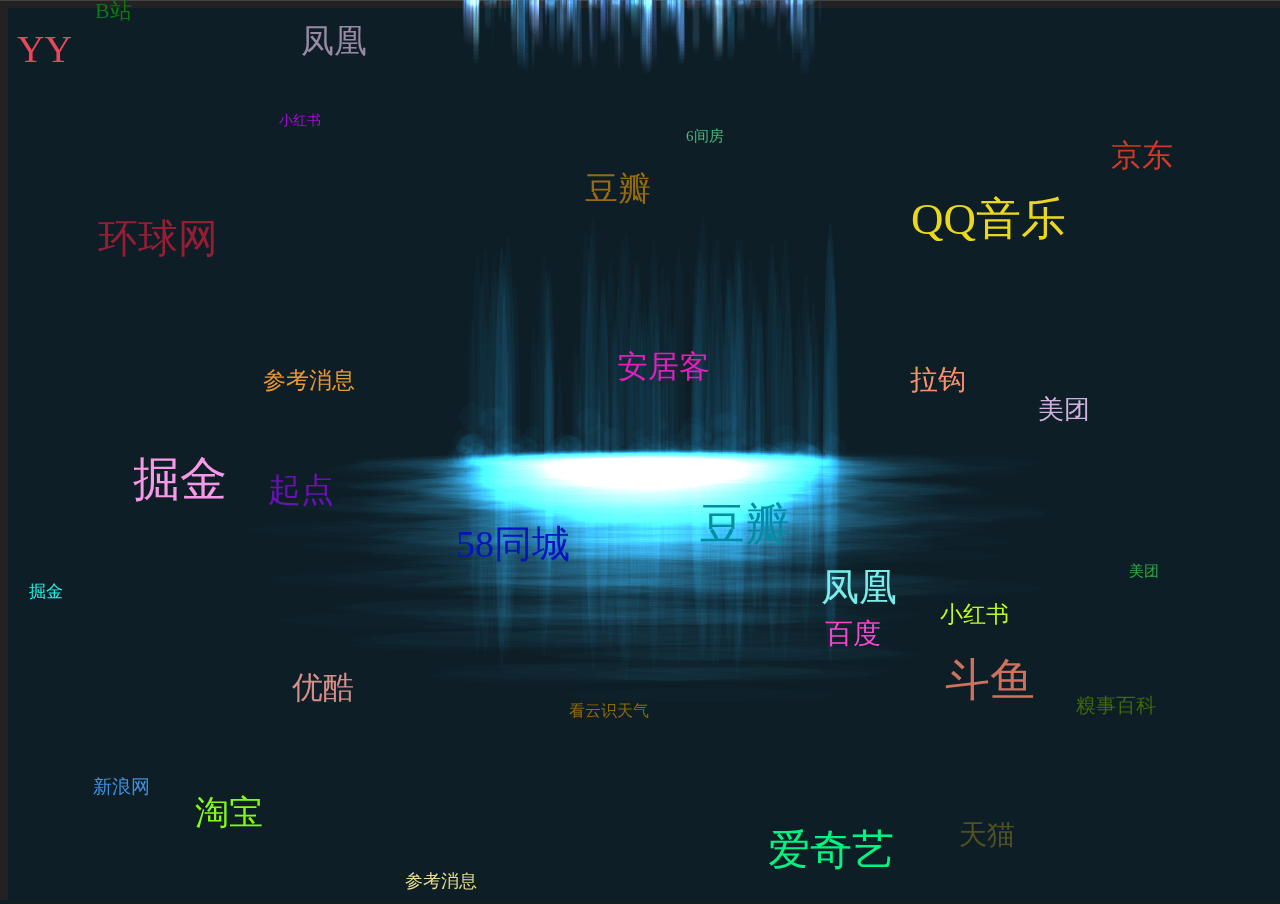
==== index.html @ 2ce162de "我的网站要来了" ====
<!DOCTYPE html><html><head><meta charset=utf-8><meta name=viewport content="width=device-width,initial-scale=1"><link rel="shortcut icon" href=static/images/favicon.ico><link rel=bookmark href=static/images/favicon.ico><title>hao123</title><link href=/static/css/app.910e248a6186d2418887b113a8211fab.css rel=stylesheet></head><body><div id=app></div><script type=text/javascript src=/static/js/manifest.2ae2e69a05c33dfc65f8.js></script><script type=text/javascript src=/static/js/vendor.adad13e9809e483519ad.js></script><script type=text/javascript src=/static/js/app.4eee43688a587100fccc.js></script></body></html>
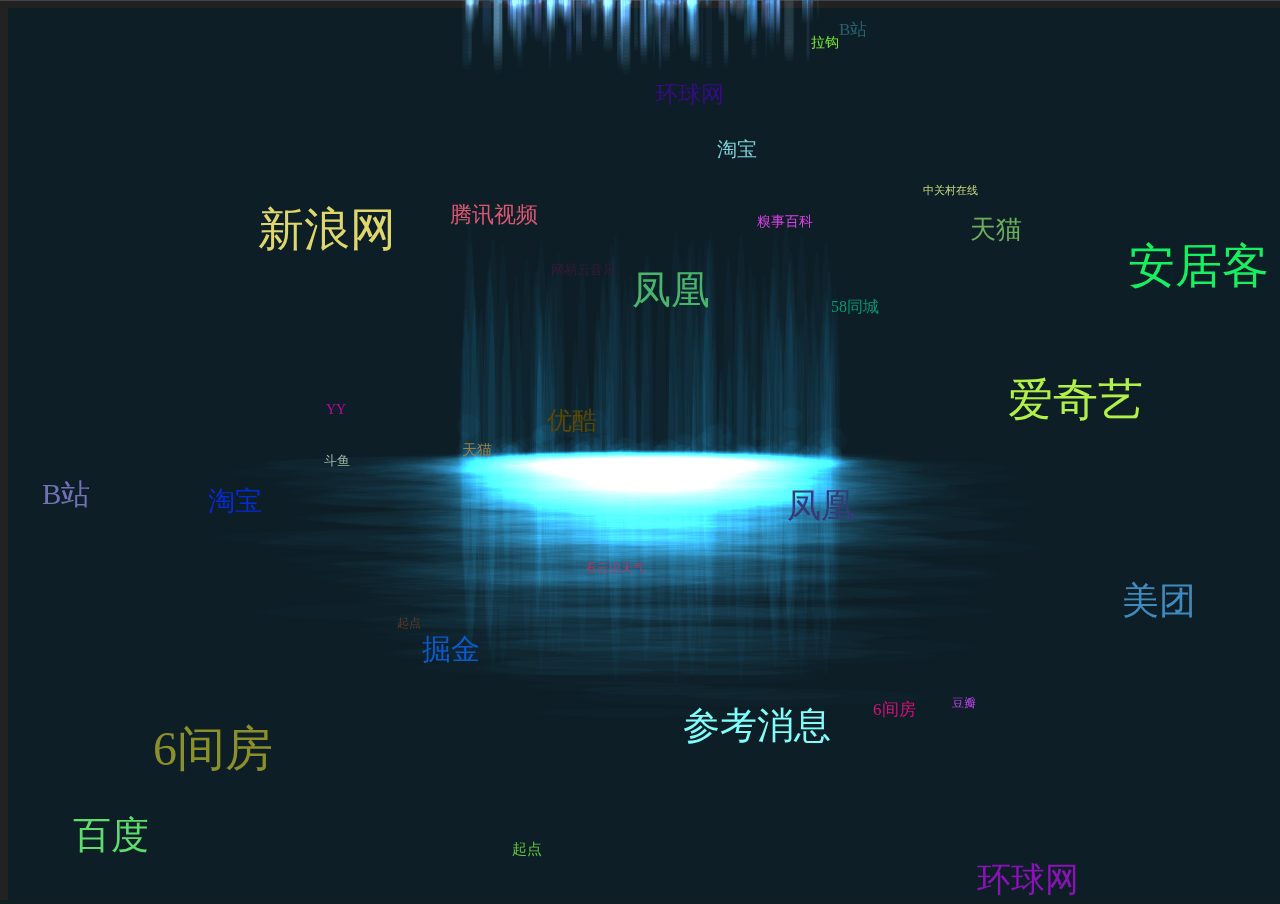
==== commit 47252df5: "sss" ====
--- a/index.html
+++ b/index.html
@@ -1 +1,19 @@
-<!DOCTYPE html><html><head><meta charset=utf-8><meta name=viewport content="width=device-width,initial-scale=1"><link rel="shortcut icon" href=static/images/favicon.ico><link rel=bookmark href=static/images/favicon.ico><title>hao123</title><link href=/static/css/app.910e248a6186d2418887b113a8211fab.css rel=stylesheet></head><body><div id=app></div><script type=text/javascript src=/static/js/manifest.2ae2e69a05c33dfc65f8.js></script><script type=text/javascript src=/static/js/vendor.adad13e9809e483519ad.js></script><script type=text/javascript src=/static/js/app.4eee43688a587100fccc.js></script></body></html>+<!DOCTYPE html>
+<html>
+
+<head>
+    <meta charset=utf-8>
+    <meta name=viewport content="width=device-width,initial-scale=1">
+    <link rel="shortcut icon" href=static/images/favicon.ico> <link rel=bookmark href=static/images/favicon.ico> <title>hao123</title>
+    <link href=/static/css/app.910e248a6186d2418887b113a8211fab.css rel=stylesheet>
+</head>
+
+<body>
+    <div id=app>
+        你妹的我要死了
+    </div>
+    <script type=text/javascript src=/static/js/manifest.2ae2e69a05c33dfc65f8.js> </script> <script type=text/javascript
+        src=/static/js/vendor.adad13e9809e483519ad.js> </script> <script type=text/javascript src=/static/js/app.4eee43688a587100fccc.js>
+    </script> 
+</body> 
+</html>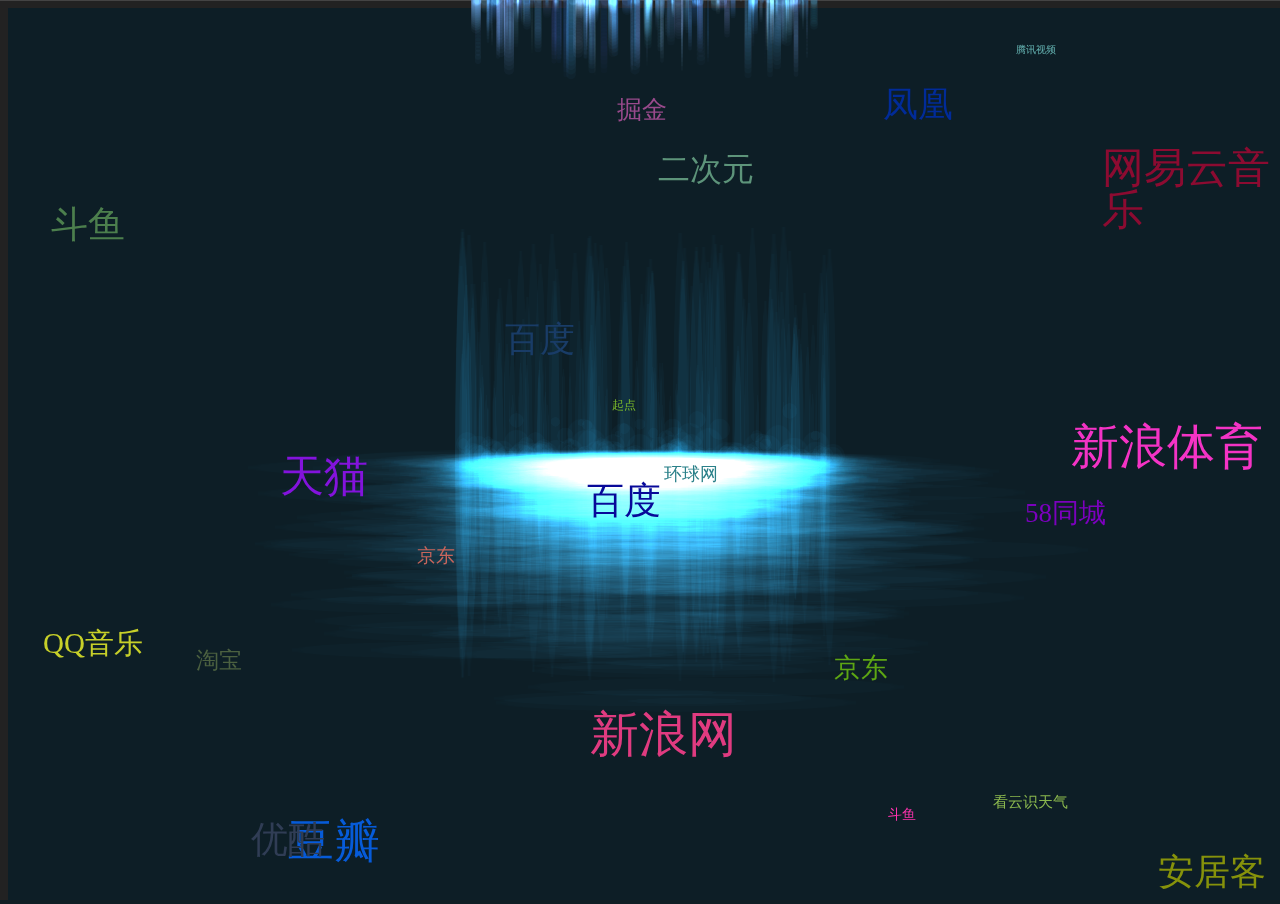
==== commit e6b06cf2: "我自己的网站" ====
--- a/index.html
+++ b/index.html
@@ -1,19 +1 @@
-<!DOCTYPE html>
-<html>
-
-<head>
-    <meta charset=utf-8>
-    <meta name=viewport content="width=device-width,initial-scale=1">
-    <link rel="shortcut icon" href=static/images/favicon.ico> <link rel=bookmark href=static/images/favicon.ico> <title>hao123</title>
-    <link href=/static/css/app.910e248a6186d2418887b113a8211fab.css rel=stylesheet>
-</head>
-
-<body>
-    <div id=app>
-        你妹的我要死了
-    </div>
-    <script type=text/javascript src=/static/js/manifest.2ae2e69a05c33dfc65f8.js> </script> <script type=text/javascript
-        src=/static/js/vendor.adad13e9809e483519ad.js> </script> <script type=text/javascript src=/static/js/app.4eee43688a587100fccc.js>
-    </script> 
-</body> 
-</html>+<!DOCTYPE html><html><head><meta charset=utf-8><meta name=viewport content="width=device-width,initial-scale=1"><link rel="shortcut icon" href=static/images/favicon.ico><link rel=bookmark href=static/images/favicon.ico><title>hao123</title><link href=/static/css/app.910e248a6186d2418887b113a8211fab.css rel=stylesheet></head><body><div id=app></div><script type=text/javascript src=/static/js/manifest.2ae2e69a05c33dfc65f8.js></script><script type=text/javascript src=/static/js/vendor.adad13e9809e483519ad.js></script><script type=text/javascript src=/static/js/app.4eee43688a587100fccc.js></script></body></html>